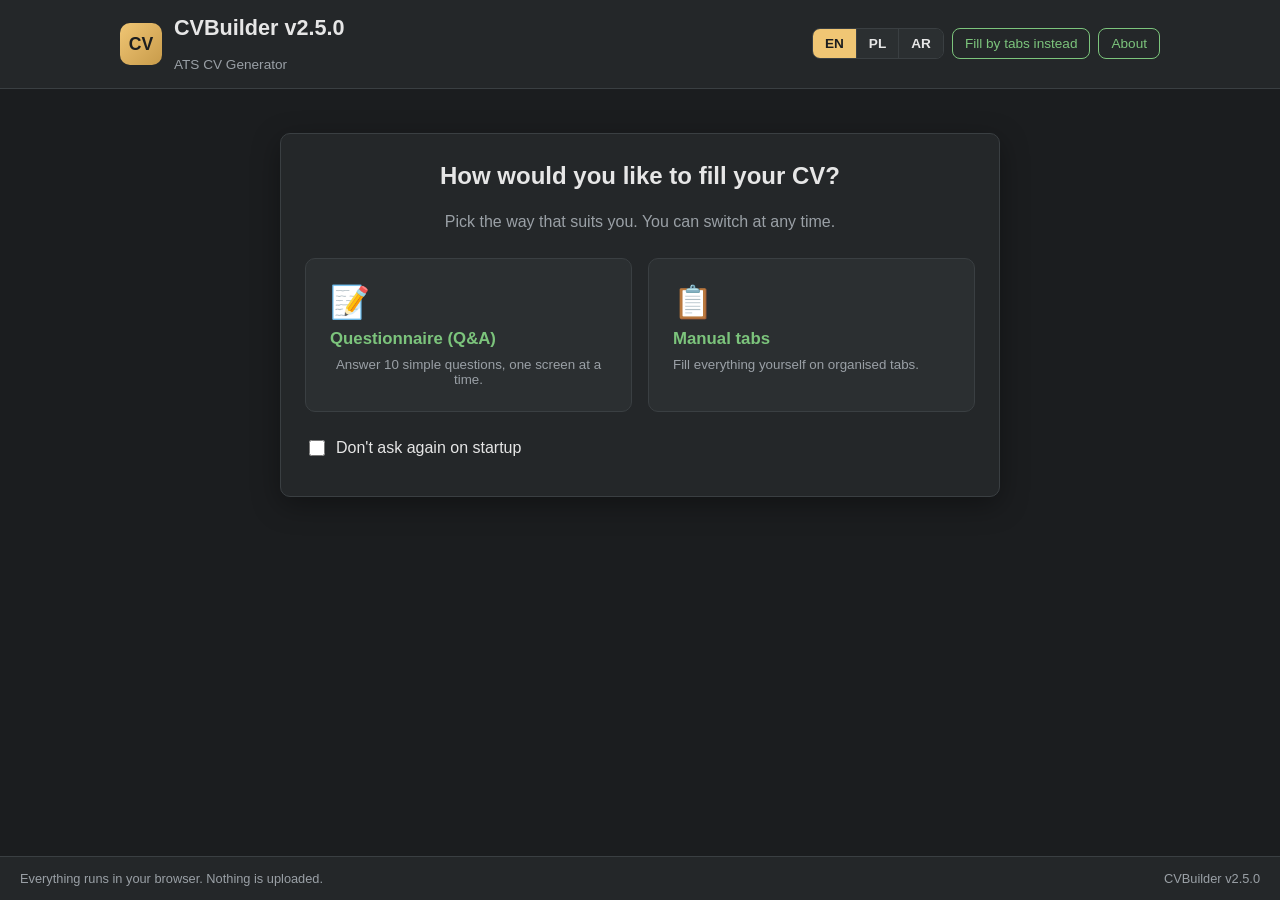
==== index.html @ 3bcc0a2b "Redesign final page: style, PDF/Word formats, one Generate button; pin wizard nav" ====
<!DOCTYPE html>
<html lang="en" dir="ltr">
<head>
  <meta charset="UTF-8">
  <meta name="viewport" content="width=device-width, initial-scale=1.0">
  <meta name="description" content="ATS-optimized CV generator and checker. Free, private, runs entirely in your browser.">
  <link rel="icon" href="favicon.svg" type="image/svg+xml">
  <title>CVBuilder v2.5.0 - ATS CV Generator</title>
  <link rel="stylesheet" href="styles.css">
</head>
<body>
  <header class="app-header">
    <div class="header-inner">
      <div class="brand">
        <span class="brand-mark">CV</span>
        <div>
          <h1 id="app-title">CVBuilder v2.5.0</h1>
          <p id="app-subtitle" class="subtitle">ATS CV Generator</p>
        </div>
      </div>
      <nav class="header-controls" aria-label="Preferences">
        <div class="lang-switch" role="group" aria-label="Interface language">
          <button type="button" class="lang-btn" data-lang="en" title="English">EN</button>
          <button type="button" class="lang-btn" data-lang="pl" title="Polski">PL</button>
          <button type="button" class="lang-btn" data-lang="ar" title="العربية">AR</button>
        </div>
        <button type="button" id="mode-toggle" class="ghost-btn" data-i18n="switchMode">Fill by tabs instead</button>
        <button type="button" id="about-btn" class="ghost-btn" data-i18n="about">About</button>
      </nav>
    </div>
  </header>

  <main class="app-main">
    <!-- ============ MODE CHOOSER ============ -->
    <section id="pane-chooser" class="pane active" aria-labelledby="chooser-title">
      <div class="card chooser-card">
        <h2 id="chooser-title" data-i18n="chooseHow">How would you like to fill your CV?</h2>
        <p class="muted" data-i18n="chooseHint">Pick the way that suits you. You can switch at any time.</p>
        <div class="chooser-grid">
          <button type="button" class="choice-card" id="choose-wizard">
            <span class="choice-icon">&#128221;</span>
            <strong data-i18n="wizardMode">Questionnaire (Q&amp;A)</strong>
            <span class="muted" data-i18n="wizardDesc">Answer 10 simple questions, one screen at a time.</span>
          </button>
          <button type="button" class="choice-card" id="choose-tabs">
            <span class="choice-icon">&#128203;</span>
            <strong data-i18n="tabsMode">Manual tabs</strong>
            <span class="muted" data-i18n="tabsDesc">Fill everything yourself on organised tabs.</span>
          </button>
        </div>
        <label class="checkbox-row">
          <input type="checkbox" id="dont-ask">
          <span data-i18n="dontAsk">Don't ask again on startup</span>
        </label>
      </div>
    </section>

    <!-- ============ WIZARD ============ -->
    <section id="pane-wizard" class="pane" aria-labelledby="wizard-head">
      <div class="card wizard-card">
        <div class="wizard-top">
          <span class="eyebrow" data-i18n="questionnaire">CV QUESTIONNAIRE</span>
        </div>
        <h2 id="wizard-head" class="wizard-head"></h2>
        <div class="progress-track"><div id="wizard-progress" class="progress-fill"></div></div>
        <div id="wizard-body" class="wizard-body"></div>
        <div class="wizard-nav">
          <button type="button" id="wiz-back" class="btn ghost" data-i18n="back">Back</button>
          <select id="wiz-jump" aria-label="Jump to question"></select>
          <button type="button" id="wiz-next" class="btn primary" data-i18n="next">Next</button>
        </div>
      </div>
    </section>

    <!-- ============ MANUAL TABS ============ -->
    <section id="pane-tabs" class="pane" aria-labelledby="tabs-title">
      <div class="card tabs-card">
        <h2 id="tabs-title" class="visually-hidden" data-i18n="manualEntry">Manual entry</h2>
        <div class="tabs" id="tab-bar" role="tablist"></div>
        <div id="tab-content" class="tab-content"></div>
      </div>
    </section>

    <!-- ============ OUTPUT / RESULTS ============ -->
    <section id="pane-output" class="pane" aria-labelledby="output-title">
      <div class="card output-card">
        <div class="output-head">
          <h2 id="output-title" data-i18n="yourOutputs">Your outputs</h2>
          <button type="button" id="edit-answers" class="btn ghost" data-i18n="editAnswers">Edit answers</button>
        </div>
        <div class="score-banner" id="score-banner"></div>

        <!-- One controlled step: style, then format, then a single Generate button. -->
        <div class="generate-panel">
          <div class="generate-section">
            <span class="theme-label" data-i18n="docTheme">Document style</span>
            <div class="theme-options" role="group" aria-label="Document style">
              <button type="button" class="theme-btn active" data-theme="mono"><span class="swatch swatch-mono"></span><span data-i18n="themeMono">Black &amp; white</span></button>
              <button type="button" class="theme-btn" data-theme="green"><span class="swatch swatch-green"></span><span data-i18n="themeGreen">Green &amp; black</span></button>
              <button type="button" class="theme-btn" data-theme="rose"><span class="swatch swatch-rose"></span><span data-i18n="themeRose">Rose &amp; black</span></button>
            </div>
            <p class="muted theme-note" data-i18n="themeNote">Colours only - no tables, text boxes or images, so ATS software can still read the text.</p>
          </div>
          <div class="generate-section">
            <span class="theme-label" data-i18n="fileFormat">File format</span>
            <div class="format-options" role="group" aria-label="File format">
              <label class="format-card"><input type="checkbox" id="fmt-pdf" checked> <span data-i18n="formatPdf">PDF (Save as PDF)</span></label>
              <label class="format-card"><input type="checkbox" id="fmt-doc" checked> <span data-i18n="formatWord">Word (.doc)</span></label>
            </div>
          </div>
          <div class="generate-section options-row">
            <label class="checkbox-row"><input type="checkbox" id="opt-cover" checked> <span data-i18n="includeCover">Include cover letter</span></label>
            <label class="checkbox-row"><input type="checkbox" id="opt-photo"> <span data-i18n="includePhoto">Include photo in CV</span></label>
            <label class="job-label" for="job-text" data-i18n="jobDescription">Job description (optional, for keyword match)</label>
            <textarea id="job-text" rows="3" placeholder="Paste the job advertisement here..."></textarea>
          </div>
          <div class="generate-action">
            <button type="button" id="generate-btn" class="btn primary large" data-i18n="generateFiles">Generate</button>
            <p id="generate-hint" class="muted" data-i18n="formatHint">Select one or both formats, then click Generate.</p>
            <p id="generate-status" class="generate-status" role="status" hidden></p>
          </div>
        </div>

        <div class="output-grid">
          <div class="output-block">
            <h3 data-i18n="cvDocument">CV document</h3>
            <pre id="cv-preview" class="preview" aria-live="polite"></pre>
          </div>
          <div class="output-block">
            <h3 data-i18n="coverLetter">Cover letter</h3>
            <pre id="letter-preview" class="preview" aria-live="polite"></pre>
          </div>
        </div>
        <div class="output-block">
          <h3 data-i18n="atsReport">ATS report</h3>
          <pre id="ats-preview" class="preview" aria-live="polite"></pre>
        </div>
      </div>
    </section>
  </main>

  <footer class="app-footer">
    <span data-i18n="privacyNote">Everything runs in your browser. Nothing is uploaded.</span>
    <span id="footer-version">CVBuilder v2.5.0</span>
  </footer>

  <!-- Hidden print area: populated with the themed document before printing to PDF -->
  <div id="print-area" class="doc" aria-hidden="true"></div>

  <!-- About dialog (in-page modal, no pop-up window) -->
  <div id="about-modal" class="modal" hidden>
    <div class="modal-backdrop" data-close-modal></div>
    <div class="modal-card" role="dialog" aria-modal="true" aria-labelledby="about-modal-title">
      <button type="button" class="modal-close" data-close-modal aria-label="Close">&times;</button>
      <h2 id="about-modal-title">CVBuilder v2.5.0</h2>
      <p id="about-body"></p>
    </div>
  </div>

  <script src="i18n.js"></script>
  <script src="app.js"></script>
</body>
</html>
---- styles.css ----
/* CVBuilder web - dark theme with gold/green accents, full RTL support. */
:root {
  --bg: #1b1d1f;
  --panel: #242729;
  --panel-2: #2b2f31;
  --fg: #e6e6e6;
  --muted: #9aa0a6;
  --gold: #f0c674;
  --green: #7cc47c;
  --sel: #2f4f2f;
  --border: #3a3f42;
  --danger: #e08b8b;
  --radius: 10px;
  --shadow: 0 8px 28px rgba(0,0,0,.35);
}

* { box-sizing: border-box; }
html, body { margin: 0; padding: 0; }
body {
  background: var(--bg);
  color: var(--fg);
  font-family: "Segoe UI", Tahoma, Arial, sans-serif;
  line-height: 1.5;
  min-height: 100vh;
  display: flex;
  flex-direction: column;
}
html[dir="rtl"] body { font-family: "Segoe UI", Tahoma, Arial, sans-serif; }

a { color: var(--gold); }
h1, h2, h3 { margin: 0 0 .5em; font-weight: 600; }
h1 { font-size: 1.35rem; }
h2 { font-size: 1.5rem; }
h3 { font-size: 1.1rem; color: var(--gold); }
.muted { color: var(--muted); }
.visually-hidden { position: absolute; width: 1px; height: 1px; overflow: hidden; clip: rect(0 0 0 0); }

/* ---------- Header ---------- */
.app-header {
  background: var(--panel);
  border-bottom: 1px solid var(--border);
  position: sticky;
  top: 0;
  z-index: 20;
}
.header-inner {
  max-width: 1080px;
  margin: 0 auto;
  padding: 12px 20px;
  display: flex;
  flex-wrap: wrap;
  align-items: center;
  justify-content: space-between;
  gap: 12px;
}
.brand { display: flex; align-items: center; gap: 12px; }
.brand-mark {
  display: inline-flex;
  align-items: center;
  justify-content: center;
  width: 42px; height: 42px;
  border-radius: 10px;
  background: linear-gradient(135deg, var(--gold), #c89b4a);
  color: #1b1d1f;
  font-weight: 800;
  font-size: 1.1rem;
}
.subtitle { margin: 0; color: var(--muted); font-size: .85rem; }
.header-controls { display: flex; flex-wrap: wrap; align-items: center; gap: 8px; }
.lang-switch { display: inline-flex; border: 1px solid var(--border); border-radius: 8px; overflow: hidden; }
.lang-btn {
  background: var(--panel-2); color: var(--fg); border: 0;
  padding: 7px 12px; cursor: pointer; font-size: .85rem; font-weight: 600;
  border-inline-end: 1px solid var(--border);
}
.lang-btn:last-child { border-inline-end: 0; }
.lang-btn:hover { background: var(--sel); }
.lang-btn.active { background: var(--gold); color: #1b1d1f; }
.ghost-btn {
  background: transparent; color: var(--green); border: 1px solid var(--green);
  border-radius: 8px; padding: 7px 12px; cursor: pointer; font-size: .85rem;
}
.ghost-btn:hover { background: var(--sel); }

/* ---------- Layout ---------- */
.app-main { flex: 1; max-width: 1080px; width: 100%; margin: 0 auto; padding: 24px 20px; }
.pane { display: none; }
.pane.active { display: block; animation: fade .2s ease; }
@keyframes fade { from { opacity: 0; } to { opacity: 1; } }
.card {
  background: var(--panel);
  border: 1px solid var(--border);
  border-radius: var(--radius);
  padding: 24px;
  box-shadow: var(--shadow);
}
.eyebrow { color: var(--gold); font-size: .8rem; letter-spacing: .12em; text-transform: uppercase; font-weight: 700; }

/* ---------- Chooser ---------- */
.chooser-card { max-width: 720px; margin: 20px auto; text-align: center; }
.chooser-grid { display: grid; grid-template-columns: 1fr 1fr; gap: 16px; margin: 24px 0; }
.choice-card {
  background: var(--panel-2); color: var(--fg); border: 1px solid var(--border);
  border-radius: var(--radius); padding: 24px; cursor: pointer; text-align: center;
  display: flex; flex-direction: column; gap: 8px; transition: border-color .15s, transform .15s;
}
.choice-card:hover { border-color: var(--gold); transform: translateY(-2px); }
.choice-card strong { color: var(--green); font-size: 1.05rem; }
.choice-icon { font-size: 2rem; }

/* ---------- Forms ---------- */
label.field { display: block; margin: 12px 0 4px; font-weight: 600; color: var(--green); font-size: .9rem; }
input[type="text"], input[type="email"], input[type="url"], input[type="tel"],
textarea, select {
  width: 100%; background: var(--bg); color: var(--fg);
  border: 1px solid var(--border); border-radius: 7px;
  padding: 9px 11px; font: inherit; font-size: .95rem;
}
html[dir="rtl"] input[type="text"], html[dir="rtl"] textarea, html[dir="rtl"] select { text-align: right; }
input:focus, textarea:focus, select:focus { outline: 2px solid var(--gold); outline-offset: 1px; }
textarea { resize: vertical; }
.checkbox-row { display: flex; align-items: center; gap: 8px; margin: 12px 0; cursor: pointer; }
.checkbox-row input { accent-color: var(--green); width: 16px; height: 16px; }
.field-row { display: grid; grid-template-columns: 1fr 1fr; gap: 8px 16px; }
.field-row .full { grid-column: 1 / -1; }
.hint { color: var(--muted); font-size: .88rem; margin: 4px 0 14px; }
.section-label { color: var(--gold); font-weight: 700; margin: 18px 0 6px; border-bottom: 1px solid var(--border); padding-bottom: 4px; }

/* Repeat editors */
.repeat-item {
  background: var(--panel-2); border: 1px solid var(--border); border-radius: 8px;
  padding: 12px; margin: 8px 0; display: flex; justify-content: space-between; align-items: center; gap: 10px;
}
.repeat-item .item-title { color: var(--fg); font-weight: 600; }
.repeat-item .item-actions { display: flex; gap: 4px; flex-shrink: 0; }
.icon-btn {
  background: var(--bg); color: var(--fg); border: 1px solid var(--border);
  border-radius: 6px; padding: 4px 9px; cursor: pointer; font-size: .85rem;
}
.icon-btn:hover { border-color: var(--gold); color: var(--gold); }
.icon-btn.danger:hover { border-color: var(--danger); color: var(--danger); }

/* ---------- Buttons ---------- */
.btn {
  background: var(--panel-2); color: var(--fg); border: 1px solid var(--border);
  border-radius: 8px; padding: 9px 16px; cursor: pointer; font: inherit; font-size: .9rem; font-weight: 600;
}
.btn:hover { border-color: var(--gold); }
.btn.primary { background: var(--green); color: #14210f; border-color: var(--green); }
.btn.primary:hover { background: #96d496; }
.btn.ghost { background: transparent; color: var(--muted); }
.btn.large { padding: 12px 22px; font-size: 1rem; width: 100%; margin-top: 14px; }
.btn:disabled { opacity: .4; cursor: not-allowed; }

/* ---------- Wizard ---------- */
.wizard-card { max-width: 780px; margin: 0 auto; }
.wizard-top { display: flex; justify-content: space-between; align-items: center; }
.wizard-head { color: var(--green); margin: 8px 0; }
.progress-track { height: 7px; background: var(--bg); border-radius: 4px; overflow: hidden; margin-bottom: 18px; }
.progress-fill { height: 100%; width: 10%; background: linear-gradient(90deg, var(--green), var(--gold)); transition: width .25s; }
html[dir="rtl"] .progress-fill { background: linear-gradient(270deg, var(--green), var(--gold)); }
/* Fixed-height scroll area keeps Back / Next / jump pinned in the same place on every step. */
.wizard-body {
  height: 340px; overflow-y: auto; overflow-x: hidden;
  padding-inline-end: 8px; scrollbar-color: var(--border) transparent;
}
.wizard-nav {
  position: sticky; bottom: -24px; z-index: 2;
  background: var(--panel);
  display: flex; align-items: center; justify-content: space-between; gap: 12px;
  margin: 20px -24px -24px; padding: 16px 24px;
  border-top: 1px solid var(--border);
}
.wizard-nav select { max-width: 280px; }

/* ---------- Tabs ---------- */
.tabs { display: flex; flex-wrap: wrap; gap: 4px; border-bottom: 1px solid var(--border); margin-bottom: 18px; }
.tab {
  background: transparent; color: var(--muted); border: 0; border-bottom: 2px solid transparent;
  padding: 9px 14px; cursor: pointer; font: inherit; font-size: .9rem; font-weight: 600;
}
.tab:hover { color: var(--fg); }
.tab.active { color: var(--gold); border-bottom-color: var(--gold); }
.tab-content { min-height: 260px; }

/* ---------- Output ---------- */
.output-head { display: flex; justify-content: space-between; align-items: center; gap: 12px; }
.score-banner { padding: 12px 16px; border-radius: 8px; margin: 14px 0; font-weight: 600; background: var(--sel); border: 1px solid var(--green); }
.score-banner.low { background: #4a2f2f; border-color: var(--danger); }
.output-grid { display: grid; grid-template-columns: 1fr 1fr; gap: 18px; }
.output-block { margin-top: 16px; }
.preview {
  background: var(--bg); border: 1px solid var(--border); border-radius: 8px;
  padding: 14px; white-space: pre-wrap; word-wrap: break-word; font-family: Consolas, "Courier New", monospace;
  font-size: .82rem; max-height: 320px; overflow: auto; margin: 8px 0; line-height: 1.45;
}
html[dir="rtl"] .preview { font-family: "Segoe UI", Tahoma, sans-serif; direction: rtl; text-align: right; }
.download-row { display: flex; flex-wrap: wrap; gap: 8px; }
.options-row { margin-top: 22px; padding-top: 18px; border-top: 1px solid var(--border); }
.job-label { display: block; font-weight: 600; color: var(--green); margin: 12px 0 4px; }

/* ---------- Single Generate panel: style -> format -> generate ---------- */
.generate-panel {
  background: var(--panel-2); border: 1px solid var(--border);
  border-radius: var(--radius); padding: 18px; margin: 18px 0 4px;
}
.generate-section { margin-bottom: 16px; }
.generate-section + .generate-section { border-top: 1px solid var(--border); padding-top: 16px; }
.generate-section .theme-picker { margin: 0; }
.generate-section.options-row { margin-top: 0; padding-top: 16px; }
.format-options { display: flex; flex-wrap: wrap; gap: 10px; }
.format-card {
  display: inline-flex; align-items: center; gap: 9px;
  background: var(--bg); border: 1px solid var(--border); border-radius: 8px;
  padding: 10px 14px; cursor: pointer; font-weight: 600; font-size: .92rem;
}
.format-card:hover { border-color: var(--gold); }
.format-card:has(input:checked) { border-color: var(--green); color: var(--green); background: var(--sel); }
.format-card input { accent-color: var(--green); width: 16px; height: 16px; margin: 0; }
.generate-action { border-top: 1px solid var(--border); padding-top: 16px; }
.generate-action .btn.large { margin-top: 0; }
.generate-action .muted { font-size: .82rem; margin: 8px 0 0; }
.generate-status { font-size: .88rem; margin: 10px 0 0; color: var(--green); }
.generate-status.warn { color: var(--gold); }

/* ---------- Document theme picker ---------- */
.theme-picker { margin: 16px 0; }
.theme-label { display: block; font-weight: 600; color: var(--gold); margin-bottom: 8px; }
.theme-options { display: flex; flex-wrap: wrap; gap: 8px; }
.theme-btn {
  display: inline-flex; align-items: center; gap: 8px;
  background: var(--panel-2); color: var(--fg); border: 1px solid var(--border);
  border-radius: 8px; padding: 8px 12px; cursor: pointer; font: inherit; font-size: .85rem;
}
.theme-btn:hover { border-color: var(--gold); }
.theme-btn.active { border-color: var(--green); background: var(--sel); }
.swatch { width: 16px; height: 16px; border-radius: 50%; border: 2px solid rgba(255,255,255,.25); display: inline-block; }
.swatch-mono { background: linear-gradient(135deg, #ffffff 50%, #111111 50%); }
.swatch-green { background: linear-gradient(135deg, #2f6b3a 50%, #101410 50%); }
.swatch-rose { background: linear-gradient(135deg, #b76e79 50%, #1a1113 50%); }
.theme-note { font-size: .8rem; margin: 6px 0 0; }

/* ---------- Footer ---------- */
.app-footer {
  background: var(--panel); border-top: 1px solid var(--border);
  padding: 12px 20px; display: flex; justify-content: space-between; flex-wrap: wrap; gap: 8px;
  color: var(--muted); font-size: .8rem;
}

/* ---------- Modal ---------- */
.modal { position: fixed; inset: 0; z-index: 50; display: flex; align-items: center; justify-content: center; padding: 20px; }
.modal[hidden] { display: none; }
.modal-backdrop { position: absolute; inset: 0; background: rgba(0,0,0,.65); }
.modal-card {
  position: relative; background: var(--panel); border: 1px solid var(--border); border-radius: var(--radius);
  padding: 28px; max-width: 460px; width: 100%; box-shadow: var(--shadow);
}
.modal-close {
  position: absolute; top: 8px; inset-inline-end: 10px; background: transparent; color: var(--muted);
  border: 0; font-size: 1.6rem; cursor: pointer; line-height: 1;
}
.modal-close:hover { color: var(--fg); }

/* ---------- Responsive ---------- */
@media (max-width: 720px) {
  .chooser-grid, .output-grid, .field-row { grid-template-columns: 1fr; }
  .header-inner { justify-content: center; }
  .card { padding: 16px; }
  .wizard-nav { flex-wrap: wrap; }
}

/* ---------- Print / PDF document themes ---------- */
#print-area { display: none; }
@page { size: A4; margin: 18mm; }
@media print {
  body { background: #fff !important; color: #000 !important; }
  .app-header, .app-main, .app-footer, .modal { display: none !important; }
  #print-area { display: block !important; }
  #print-area.doc {
    font-family: Calibri, "Segoe UI", Arial, sans-serif;
    font-size: 10.5pt; line-height: 1.35; color: #111; background: #fff;
    --doc-accent: #111; --doc-head: #111; --doc-rule: #999; --doc-brand: #111;
  }
  #print-area.doc.theme-green { --doc-accent: #2f6b3a; --doc-head: #234f2b; --doc-rule: #8fbf95; --doc-brand: #2f6b3a; }
  #print-area.doc.theme-rose  { --doc-accent: #a34f5b; --doc-head: #7d3843; --doc-rule: #d6a8ae; --doc-brand: #a34f5b; }
  #print-area.doc h1 { font-size: 20pt; margin: 0 0 2mm; color: var(--doc-head); }
  #print-area.doc .doc-title { font-size: 12pt; font-weight: 600; color: var(--doc-accent); margin: 0 0 3mm; }
  #print-area.doc .doc-contact { font-size: 9.5pt; color: #333; margin: 0 0 5mm; }
  #print-area.doc h2 {
    font-size: 11.5pt; text-transform: uppercase; letter-spacing: .06em;
    color: var(--doc-head); border-bottom: 1.5px solid var(--doc-rule);
    padding-bottom: 1mm; margin: 6mm 0 2mm; page-break-after: avoid;
  }
  #print-area.doc p, #print-area.doc li { margin: 0 0 1.5mm; }
  #print-area.doc ul { margin: 0 0 2mm; padding-inline-start: 5mm; }
  #print-area.doc .doc-item { margin-bottom: 3mm; page-break-inside: avoid; }
  #print-area.doc .doc-item strong { color: var(--doc-accent); }
  #print-area.doc .doc-role { font-weight: 600; color: var(--doc-head); }
  #print-area.doc .doc-brief { font-style: italic; color: #444; }
  #print-area.doc .letter-body { white-space: pre-wrap; }
  #print-area.doc.page-break { page-break-before: always; }
  #print-area.doc a { color: var(--doc-accent); text-decoration: none; }
}

/* Screen preview of the chosen document theme (small sample swatch in output). */
.preview.theme-green { border-inline-start: 4px solid #2f6b3a; }
.preview.theme-rose { border-inline-start: 4px solid #a34f5b; }
.preview.theme-mono { border-inline-start: 4px solid #111; }
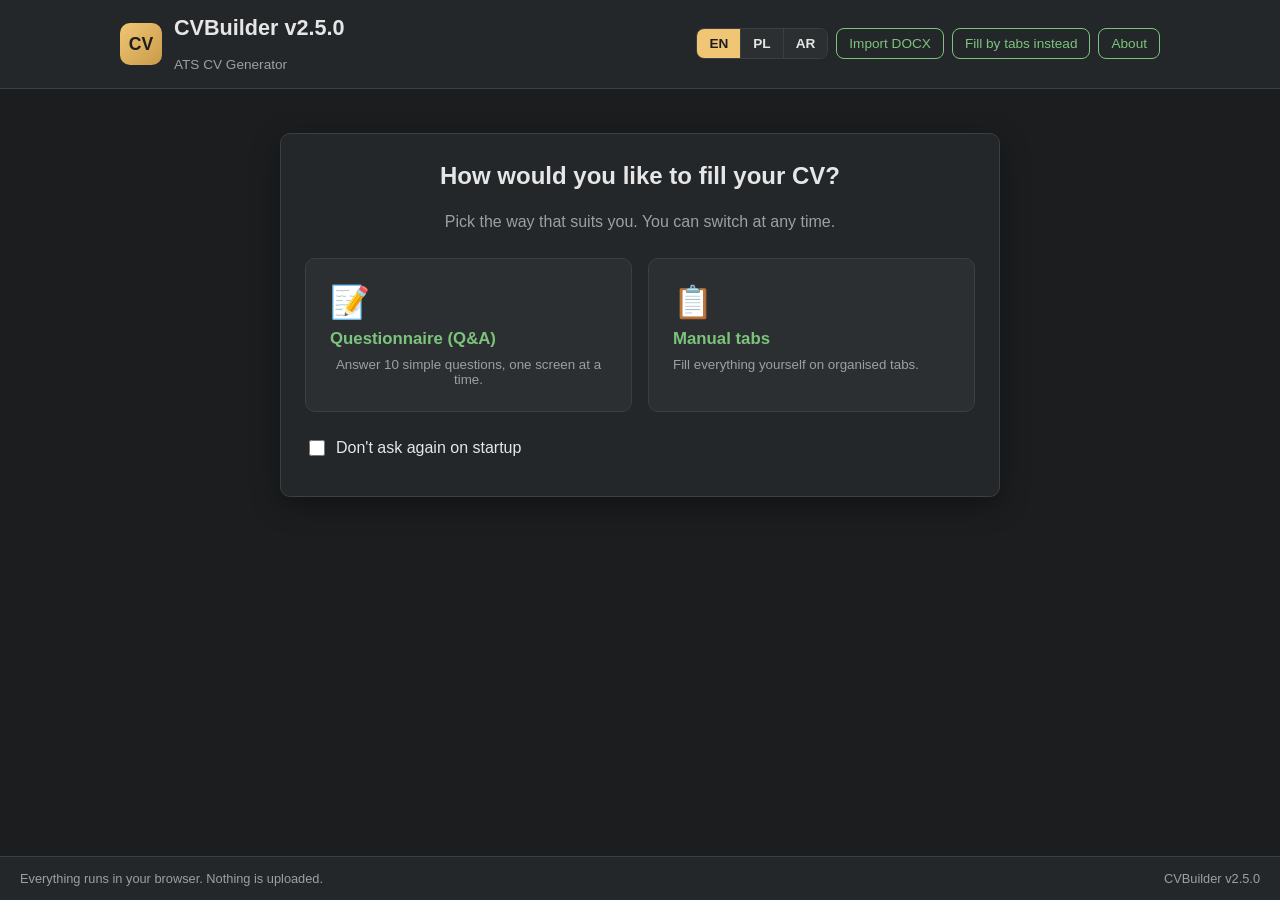
==== commit e09ae6ad: "Web: add local DOCX import with EN/PL/AR statuses" ====
--- a/index.html
+++ b/index.html
@@ -24,6 +24,7 @@
           <button type="button" class="lang-btn" data-lang="pl" title="Polski">PL</button>
           <button type="button" class="lang-btn" data-lang="ar" title="العربية">AR</button>
         </div>
+        <button type="button" id="import-btn" class="ghost-btn" data-i18n="importDocx">Import DOCX</button>
         <button type="button" id="mode-toggle" class="ghost-btn" data-i18n="switchMode">Fill by tabs instead</button>
         <button type="button" id="about-btn" class="ghost-btn" data-i18n="about">About</button>
       </nav>
@@ -31,6 +32,7 @@
   </header>
 
   <main class="app-main">
+    <p id="import-done" class="import-done" role="status" hidden></p>
     <!-- ============ MODE CHOOSER ============ -->
     <section id="pane-chooser" class="pane active" aria-labelledby="chooser-title">
       <div class="card chooser-card">
@@ -65,9 +67,9 @@
         <div class="progress-track"><div id="wizard-progress" class="progress-fill"></div></div>
         <div id="wizard-body" class="wizard-body"></div>
         <div class="wizard-nav">
-          <button type="button" id="wiz-back" class="btn ghost" data-i18n="back">Back</button>
+          <button type="button" id="wiz-back" class="btn ghost" data-i18n="back">&lt; Back</button>
           <select id="wiz-jump" aria-label="Jump to question"></select>
-          <button type="button" id="wiz-next" class="btn primary" data-i18n="next">Next</button>
+          <button type="button" id="wiz-next" class="btn primary" data-i18n="next">Next &gt;</button>
         </div>
       </div>
     </section>
@@ -157,6 +159,28 @@
     </div>
   </div>
 
+  <!-- DOCX import dialog: parsing happens locally, no file ever leaves the browser -->
+  <div id="import-modal" class="modal" hidden>
+    <div class="modal-backdrop" data-close-import></div>
+    <div class="modal-card" role="dialog" aria-modal="true" aria-labelledby="import-modal-title">
+      <button type="button" class="modal-close" data-close-import aria-label="Close">&times;</button>
+      <h2 id="import-modal-title" data-i18n="importTitle">Fill the form from a DOCX file</h2>
+      <p class="muted" data-i18n="importHint">Choose a Word .docx CV. Its text is read locally in your browser and matched to the form fields. Nothing is uploaded.</p>
+      <label id="import-zone" class="import-zone" for="import-file">
+        <span class="import-zone-icon">&#128196;</span>
+        <span data-i18n="importDrop">Drop a .docx file here, or click to browse</span>
+        <input type="file" id="import-file" accept=".docx,application/vnd.openxmlformats-officedocument.wordprocessingml.document" hidden>
+      </label>
+      <p id="import-filename" class="import-filename" hidden></p>
+      <label class="checkbox-row"><input type="checkbox" id="import-replace" checked> <span data-i18n="importReplace">Replace existing entries</span></label>
+      <div class="download-row">
+        <button type="button" id="import-apply" class="btn primary" data-i18n="importApply">Fill fields</button>
+        <button type="button" class="btn ghost" data-close-import data-i18n="Cancel">Cancel</button>
+      </div>
+      <p id="import-status" class="import-status" role="status" hidden></p>
+    </div>
+  </div>
+
   <script src="i18n.js"></script>
   <script src="app.js"></script>
 </body>
--- a/styles.css
+++ b/styles.css
@@ -260,6 +260,27 @@
   border: 0; font-size: 1.6rem; cursor: pointer; line-height: 1;
 }
 .modal-close:hover { color: var(--fg); }
+
+/* ---------- DOCX import dialog ---------- */
+.import-zone {
+  display: flex; flex-direction: column; align-items: center; justify-content: center;
+  gap: 8px; min-height: 118px; margin: 14px 0 8px; padding: 16px;
+  border: 2px dashed var(--border); border-radius: var(--radius);
+  background: var(--panel-2); color: var(--muted); text-align: center;
+  cursor: pointer; transition: border-color .15s, background .15s;
+}
+.import-zone:hover, .import-zone.dragover { border-color: var(--gold); background: var(--sel); color: var(--fg); }
+.import-zone-icon { font-size: 2rem; line-height: 1; }
+.import-filename { color: var(--green); font-weight: 600; font-size: .9rem; margin: 0 0 6px; word-break: break-all; }
+.import-status { margin: 12px 0 0; font-size: .9rem; color: var(--green); }
+.import-status.warn { color: var(--gold); }
+.import-status.error { color: var(--danger); }
+.import-status[hidden] { display: none; }
+.import-done {
+  margin: 0 0 16px; padding: 10px 14px; border: 1px solid var(--green);
+  border-radius: 8px; background: var(--sel); color: var(--fg); font-size: .9rem;
+}
+.import-done[hidden] { display: none; }
 
 /* ---------- Responsive ---------- */
 @media (max-width: 720px) {
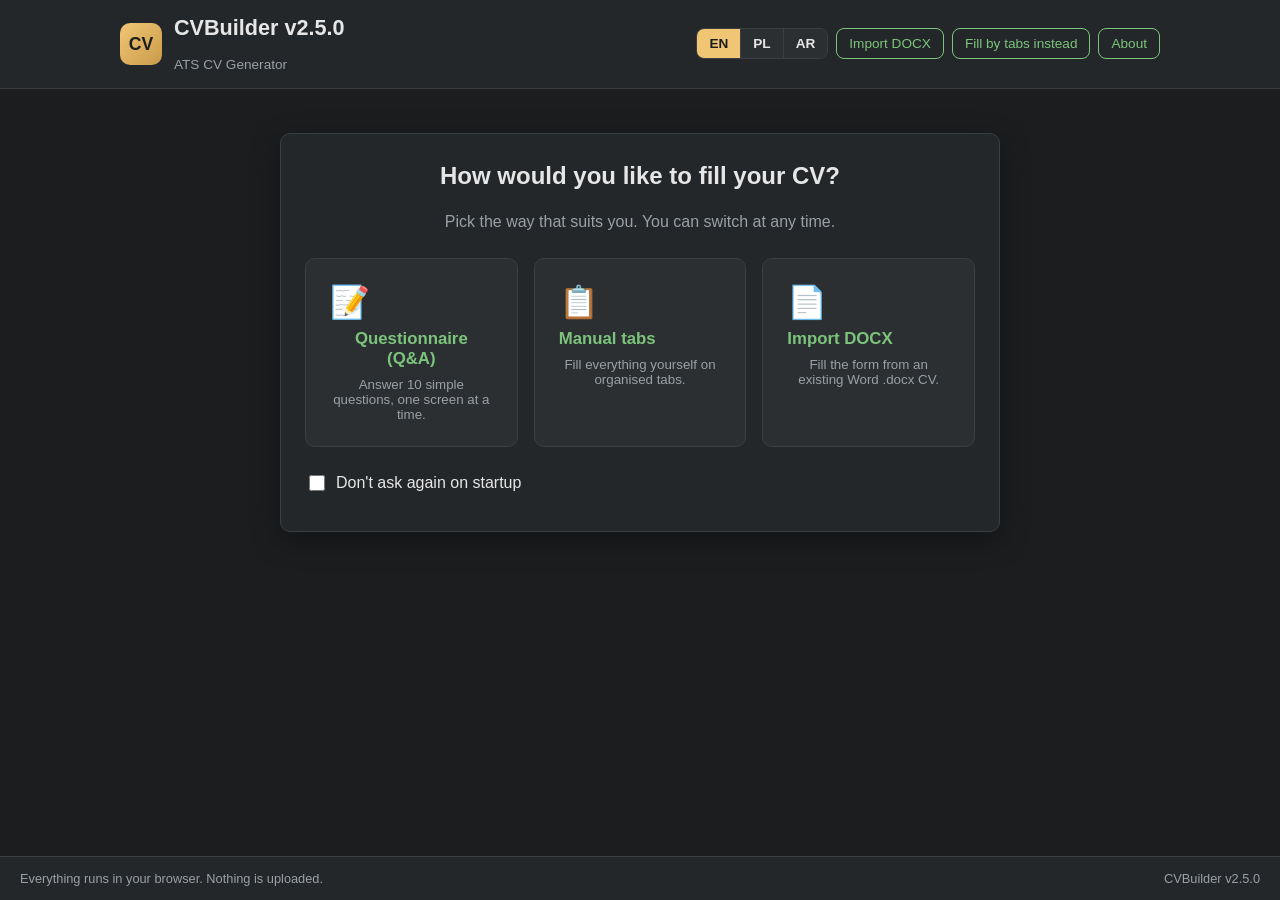
==== commit 28e634da: "Web: put DOCX import on the first chooser screen" ====
--- a/index.html
+++ b/index.html
@@ -48,6 +48,11 @@
             <span class="choice-icon">&#128203;</span>
             <strong data-i18n="tabsMode">Manual tabs</strong>
             <span class="muted" data-i18n="tabsDesc">Fill everything yourself on organised tabs.</span>
+          </button>
+          <button type="button" class="choice-card" id="choose-docx">
+            <span class="choice-icon">&#128196;</span>
+            <strong data-i18n="importDocx">Import DOCX</strong>
+            <span class="muted" data-i18n="docxDesc">Fill the form from an existing Word .docx CV.</span>
           </button>
         </div>
         <label class="checkbox-row">
--- a/styles.css
+++ b/styles.css
@@ -98,7 +98,7 @@
 
 /* ---------- Chooser ---------- */
 .chooser-card { max-width: 720px; margin: 20px auto; text-align: center; }
-.chooser-grid { display: grid; grid-template-columns: 1fr 1fr; gap: 16px; margin: 24px 0; }
+.chooser-grid { display: grid; grid-template-columns: repeat(3, minmax(0, 1fr)); gap: 16px; margin: 24px 0; }
 .choice-card {
   background: var(--panel-2); color: var(--fg); border: 1px solid var(--border);
   border-radius: var(--radius); padding: 24px; cursor: pointer; text-align: center;
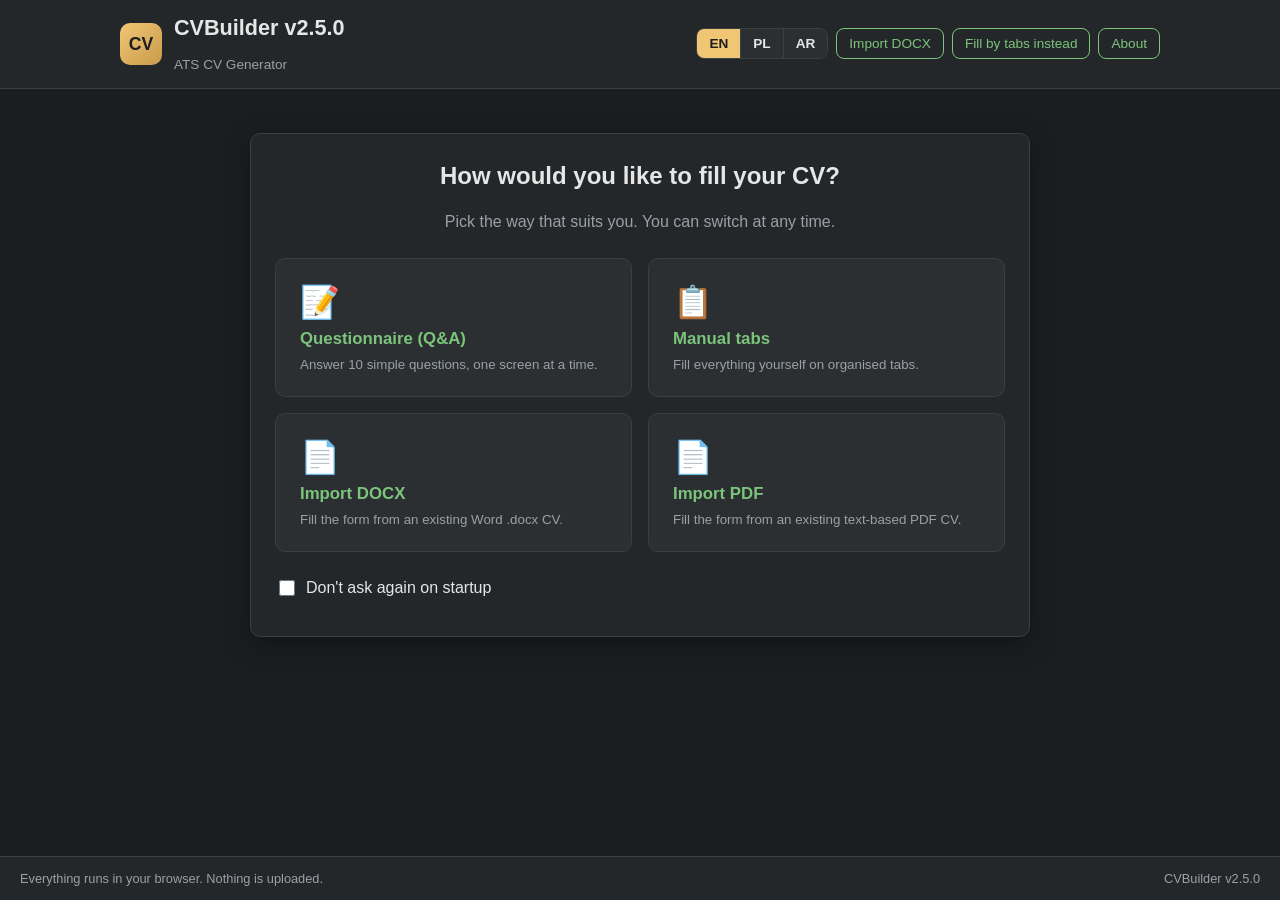
==== commit f9e2dfa6: "Add local PDF import alongside DOCX" ====
--- a/index.html
+++ b/index.html
@@ -53,6 +53,11 @@
             <span class="choice-icon">&#128196;</span>
             <strong data-i18n="importDocx">Import DOCX</strong>
             <span class="muted" data-i18n="docxDesc">Fill the form from an existing Word .docx CV.</span>
+          </button>
+          <button type="button" class="choice-card" id="choose-pdf">
+            <span class="choice-icon">&#128196;</span>
+            <strong data-i18n="importPdf">Import PDF</strong>
+            <span class="muted" data-i18n="pdfDesc">Fill the form from an existing text-based PDF CV.</span>
           </button>
         </div>
         <label class="checkbox-row">
@@ -164,17 +169,17 @@
     </div>
   </div>
 
-  <!-- DOCX import dialog: parsing happens locally, no file ever leaves the browser -->
+  <!-- DOCX/PDF import dialog: parsing happens locally, no file ever leaves the browser -->
   <div id="import-modal" class="modal" hidden>
     <div class="modal-backdrop" data-close-import></div>
     <div class="modal-card" role="dialog" aria-modal="true" aria-labelledby="import-modal-title">
       <button type="button" class="modal-close" data-close-import aria-label="Close">&times;</button>
-      <h2 id="import-modal-title" data-i18n="importTitle">Fill the form from a DOCX file</h2>
-      <p class="muted" data-i18n="importHint">Choose a Word .docx CV. Its text is read locally in your browser and matched to the form fields. Nothing is uploaded.</p>
+      <h2 id="import-modal-title" data-i18n="importTitle">Fill the form from a DOCX or PDF file</h2>
+      <p class="muted" data-i18n="importHint">Choose a Word .docx or text-based PDF CV. Its text is read locally in your browser and matched to the form fields. Nothing is uploaded. Scanned/image-only PDFs cannot be read.</p>
       <label id="import-zone" class="import-zone" for="import-file">
         <span class="import-zone-icon">&#128196;</span>
-        <span data-i18n="importDrop">Drop a .docx file here, or click to browse</span>
-        <input type="file" id="import-file" accept=".docx,application/vnd.openxmlformats-officedocument.wordprocessingml.document" hidden>
+        <span data-i18n="importDrop">Drop a .docx or .pdf file here, or click to browse</span>
+        <input type="file" id="import-file" accept=".docx,.pdf,application/vnd.openxmlformats-officedocument.wordprocessingml.document,application/pdf" hidden>
       </label>
       <p id="import-filename" class="import-filename" hidden></p>
       <label class="checkbox-row"><input type="checkbox" id="import-replace" checked> <span data-i18n="importReplace">Replace existing entries</span></label>
--- a/styles.css
+++ b/styles.css
@@ -97,8 +97,8 @@
 .eyebrow { color: var(--gold); font-size: .8rem; letter-spacing: .12em; text-transform: uppercase; font-weight: 700; }
 
 /* ---------- Chooser ---------- */
-.chooser-card { max-width: 720px; margin: 20px auto; text-align: center; }
-.chooser-grid { display: grid; grid-template-columns: repeat(3, minmax(0, 1fr)); gap: 16px; margin: 24px 0; }
+.chooser-card { max-width: 780px; margin: 20px auto; text-align: center; }
+.chooser-grid { display: grid; grid-template-columns: repeat(2, minmax(0, 1fr)); gap: 16px; margin: 24px 0; }
 .choice-card {
   background: var(--panel-2); color: var(--fg); border: 1px solid var(--border);
   border-radius: var(--radius); padding: 24px; cursor: pointer; text-align: center;
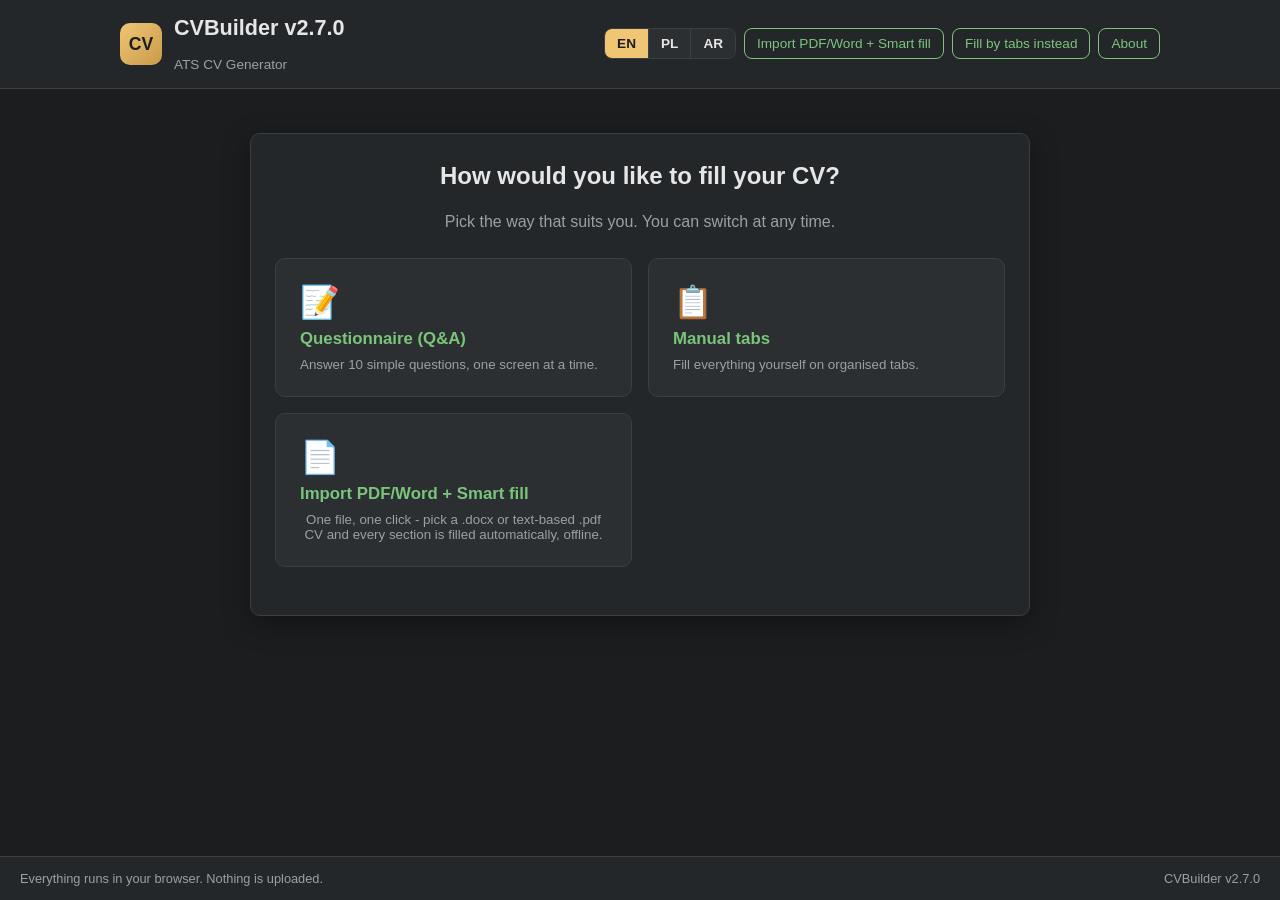
==== commit 82a3899b: "Unify web import into offline Smart fill and remove startup preference" ====
--- a/index.html
+++ b/index.html
@@ -5,7 +5,7 @@
   <meta name="viewport" content="width=device-width, initial-scale=1.0">
   <meta name="description" content="ATS-optimized CV generator and checker. Free, private, runs entirely in your browser.">
   <link rel="icon" href="favicon.svg" type="image/svg+xml">
-  <title>CVBuilder v2.5.0 - ATS CV Generator</title>
+  <title>CVBuilder v2.7.0 - ATS CV Generator</title>
   <link rel="stylesheet" href="styles.css">
 </head>
 <body>
@@ -14,7 +14,7 @@
       <div class="brand">
         <span class="brand-mark">CV</span>
         <div>
-          <h1 id="app-title">CVBuilder v2.5.0</h1>
+          <h1 id="app-title">CVBuilder v2.7.0</h1>
           <p id="app-subtitle" class="subtitle">ATS CV Generator</p>
         </div>
       </div>
@@ -24,7 +24,7 @@
           <button type="button" class="lang-btn" data-lang="pl" title="Polski">PL</button>
           <button type="button" class="lang-btn" data-lang="ar" title="العربية">AR</button>
         </div>
-        <button type="button" id="import-btn" class="ghost-btn" data-i18n="importDocx">Import DOCX</button>
+        <button type="button" id="import-btn" class="ghost-btn" data-i18n="importSmart">Import PDF/Word + Smart fill</button>
         <button type="button" id="mode-toggle" class="ghost-btn" data-i18n="switchMode">Fill by tabs instead</button>
         <button type="button" id="about-btn" class="ghost-btn" data-i18n="about">About</button>
       </nav>
@@ -49,21 +49,12 @@
             <strong data-i18n="tabsMode">Manual tabs</strong>
             <span class="muted" data-i18n="tabsDesc">Fill everything yourself on organised tabs.</span>
           </button>
-          <button type="button" class="choice-card" id="choose-docx">
+          <button type="button" class="choice-card" id="choose-import">
             <span class="choice-icon">&#128196;</span>
-            <strong data-i18n="importDocx">Import DOCX</strong>
-            <span class="muted" data-i18n="docxDesc">Fill the form from an existing Word .docx CV.</span>
-          </button>
-          <button type="button" class="choice-card" id="choose-pdf">
-            <span class="choice-icon">&#128196;</span>
-            <strong data-i18n="importPdf">Import PDF</strong>
-            <span class="muted" data-i18n="pdfDesc">Fill the form from an existing text-based PDF CV.</span>
+            <strong data-i18n="importSmart">Import PDF/Word + Smart fill</strong>
+            <span class="muted" data-i18n="smartDesc">One file, one click - pick a .docx or text-based .pdf CV and every section is filled automatically, offline.</span>
           </button>
         </div>
-        <label class="checkbox-row">
-          <input type="checkbox" id="dont-ask">
-          <span data-i18n="dontAsk">Don't ask again on startup</span>
-        </label>
       </div>
     </section>
 
@@ -153,7 +144,7 @@
 
   <footer class="app-footer">
     <span data-i18n="privacyNote">Everything runs in your browser. Nothing is uploaded.</span>
-    <span id="footer-version">CVBuilder v2.5.0</span>
+    <span id="footer-version">CVBuilder v2.7.0</span>
   </footer>
 
   <!-- Hidden print area: populated with the themed document before printing to PDF -->
@@ -164,18 +155,19 @@
     <div class="modal-backdrop" data-close-modal></div>
     <div class="modal-card" role="dialog" aria-modal="true" aria-labelledby="about-modal-title">
       <button type="button" class="modal-close" data-close-modal aria-label="Close">&times;</button>
-      <h2 id="about-modal-title">CVBuilder v2.5.0</h2>
+      <h2 id="about-modal-title">CVBuilder v2.7.0</h2>
       <p id="about-body"></p>
     </div>
   </div>
 
-  <!-- DOCX/PDF import dialog: parsing happens locally, no file ever leaves the browser -->
+  <!-- PDF/Word smart-fill dialog: reading and filling happen locally, no file ever leaves the browser -->
   <div id="import-modal" class="modal" hidden>
     <div class="modal-backdrop" data-close-import></div>
     <div class="modal-card" role="dialog" aria-modal="true" aria-labelledby="import-modal-title">
       <button type="button" class="modal-close" data-close-import aria-label="Close">&times;</button>
-      <h2 id="import-modal-title" data-i18n="importTitle">Fill the form from a DOCX or PDF file</h2>
-      <p class="muted" data-i18n="importHint">Choose a Word .docx or text-based PDF CV. Its text is read locally in your browser and matched to the form fields. Nothing is uploaded. Scanned/image-only PDFs cannot be read.</p>
+      <h2 id="import-modal-title" data-i18n="importTitle">Import PDF/Word + Smart fill</h2>
+      <p class="muted" data-i18n="importHint">Choose one Word .docx or text-based PDF CV. Its text is read locally in your browser and filled into every section automatically - no model, no upload, no settings.</p>
+      <p id="import-pdf-note" class="import-note" data-i18n="pdfImportNote">PDF note: only PDFs with a text layer can be read. For scans or image-only files, run OCR first, then import the extracted text as a DOCX.</p>
       <label id="import-zone" class="import-zone" for="import-file">
         <span class="import-zone-icon">&#128196;</span>
         <span data-i18n="importDrop">Drop a .docx or .pdf file here, or click to browse</span>
@@ -184,9 +176,10 @@
       <p id="import-filename" class="import-filename" hidden></p>
       <label class="checkbox-row"><input type="checkbox" id="import-replace" checked> <span data-i18n="importReplace">Replace existing entries</span></label>
       <div class="download-row">
-        <button type="button" id="import-apply" class="btn primary" data-i18n="importApply">Fill fields</button>
+        <button type="button" id="import-apply" class="btn primary" data-i18n="importSmartApply">Import + Smart fill</button>
         <button type="button" class="btn ghost" data-close-import data-i18n="Cancel">Cancel</button>
       </div>
+      <p class="import-note" data-i18n="importOfflineNote">Runs entirely in this browser: no model, no network and no uploads.</p>
       <p id="import-status" class="import-status" role="status" hidden></p>
     </div>
   </div>
--- a/styles.css
+++ b/styles.css
@@ -272,6 +272,20 @@
 .import-zone:hover, .import-zone.dragover { border-color: var(--gold); background: var(--sel); color: var(--fg); }
 .import-zone-icon { font-size: 2rem; line-height: 1; }
 .import-filename { color: var(--green); font-weight: 600; font-size: .9rem; margin: 0 0 6px; word-break: break-all; }
+.import-note {
+  margin: 0 0 10px; padding: 8px 12px; border-inline-start: 3px solid var(--gold);
+  border-radius: 6px; background: var(--panel-2); color: var(--gold);
+  font-size: .85rem; line-height: 1.4;
+}
+.import-note[hidden] { display: none; }
+.ai-details { margin: 0 0 8px; font-size: .85rem; color: var(--muted); }
+.ai-details summary { cursor: pointer; color: var(--gold); padding: 4px 0; }
+.ai-details label { display: flex; align-items: center; gap: 10px; margin: 6px 0; }
+.ai-details label span { min-width: 110px; }
+.ai-details input {
+  flex: 1; min-width: 0; padding: 6px 8px; border: 1px solid var(--border);
+  border-radius: 6px; background: var(--panel-2); color: var(--fg); font: inherit;
+}
 .import-status { margin: 12px 0 0; font-size: .9rem; color: var(--green); }
 .import-status.warn { color: var(--gold); }
 .import-status.error { color: var(--danger); }
